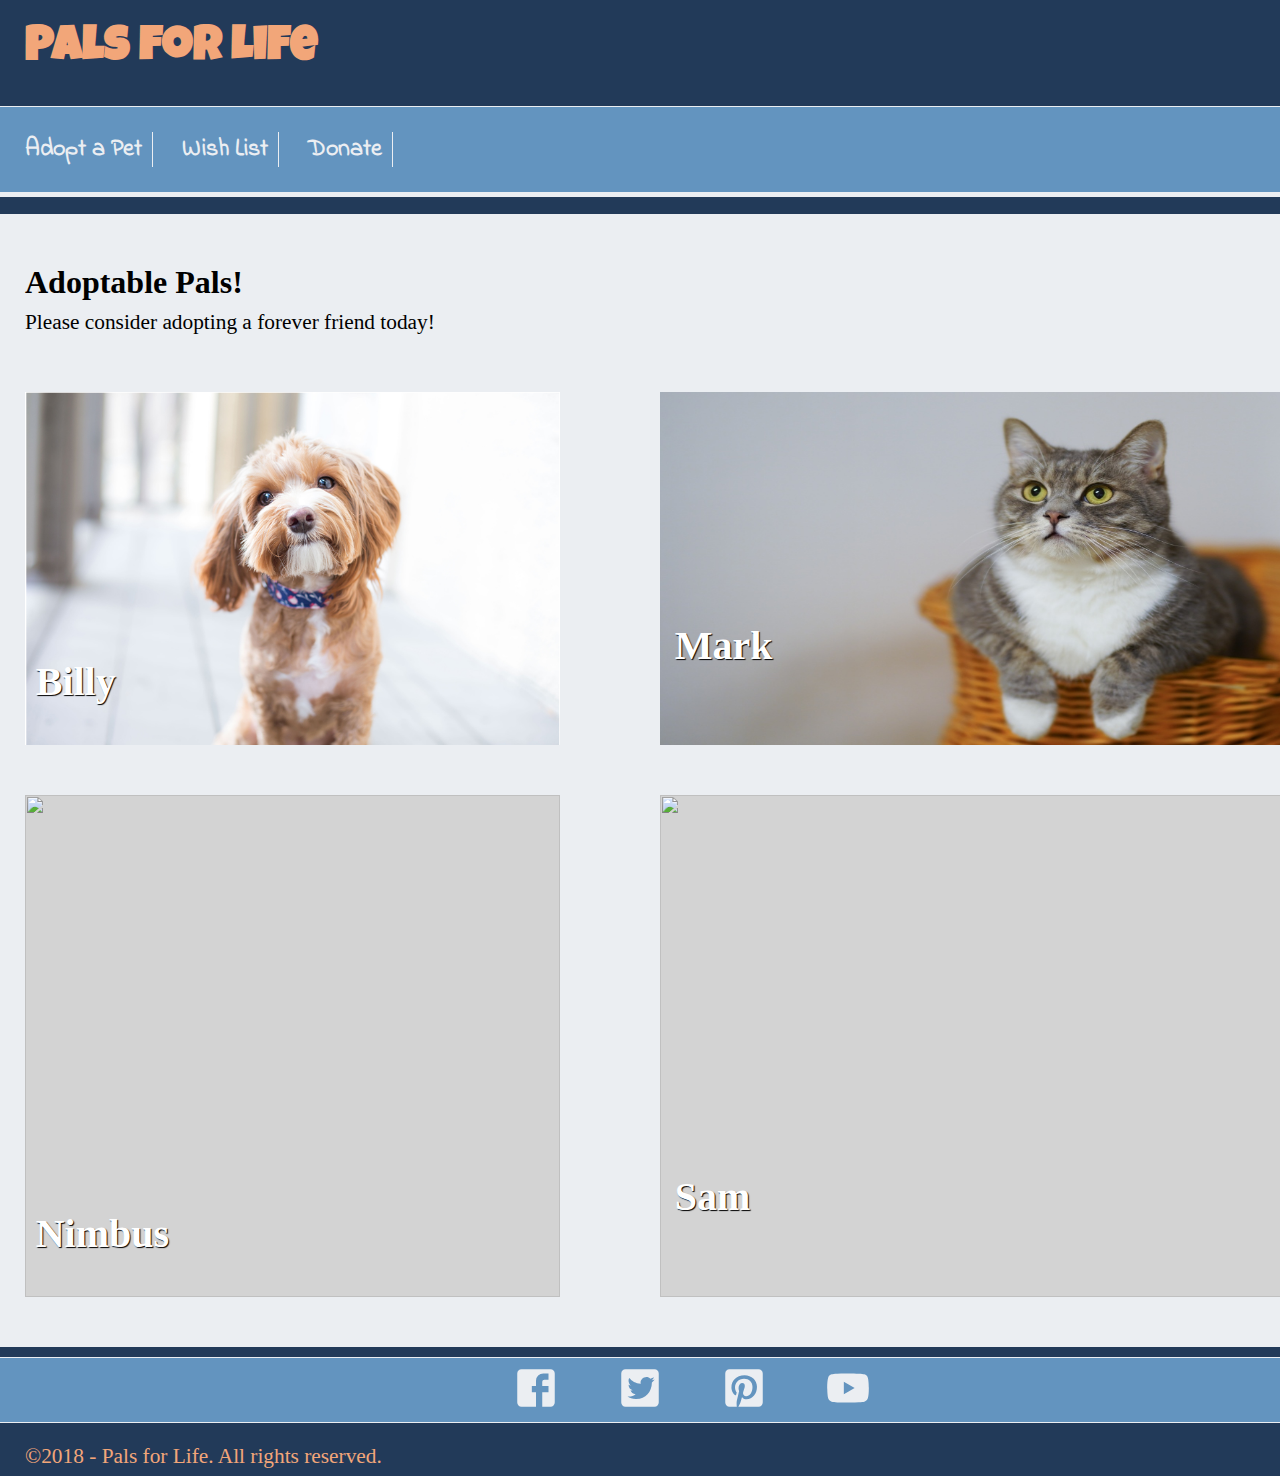
==== adopt.html @ 080e578d "Update adopt.html" ====
<!doctype html>
<html>
<head>
<meta charset="utf-8">
<meta http-equiv="X-UA-Compatible" content="IE=edge">
<meta name="viewport" content="width=device-width, initial-scale=1">
<link rel="stylesheet" href="css/styles.css">
<title>Pals for Life</title>
</head>
<body>
  <div class="wrapper">
    <div class="adoptContainer">
  <header>
    <a href="index.html"><h1> Pals for Life</h1></a>
      <nav>
		   <a href="adopt.html">Adopt a Pet</a>
         <a href="wishlist.html">Wish List</a> 
       <a href="donate.html">Donate</a> 
      </nav>
  </header>
    <div class="adoptableMessage"> 
	<h1>Adoptable Pals!</h1>
	<p>Please consider adopting a forever friend today!</p>
      </div>  
 <div class="petImage1">    
<img src="images/billy.png" alt="" style="width:250; height:360;"/>
   
        <h3>Billy</h3>
      </div>
<div class="petImage2">
<img src="images/mark.jpg" width="250" height="360" alt=""/>
<h3>Mark</h3>
      </div>
     <div class="petImage3">
  <img src="images/nimbus.jpg" width="400" height="400" alt=""/>
<h3>Nimbus</h3>
      </div>
      <div class="petImage4">
    <img src="images/sam.jpg" width="399" height="285" alt=""/> 
	<h3>Sam</h3>
      </div>
     <footer> 
  <div class="socialMedia">
  <a href=" https://www.facebook.com/" target="_blank"><svg style="width:50px;height:50px" viewBox="0 0 24 24">
    <path fill="#EBEEF2" d="M5,3H19A2,2 0 0,1 21,5V19A2,2 0 0,1 19,21H5A2,2 0 0,1 3,19V5A2,2 0 0,1 5,3M18,5H15.5A3.5,3.5 0 0,0 12,8.5V11H10V14H12V21H15V14H18V11H15V9A1,1 0 0,1 16,8H18V5Z" />
</svg></a> 
    <a href=" https://twitter.com" target="_blank"><svg style="width:50px;height:50px" viewBox="0 0 24 24">
    <path fill="#EBEEF2" d="M5,3H19A2,2 0 0,1 21,5V19A2,2 0 0,1 19,21H5A2,2 0 0,1 3,19V5A2,2 0 0,1 5,3M17.71,9.33C18.19,8.93 18.75,8.45 19,7.92C18.59,8.13 18.1,8.26 17.56,8.33C18.06,7.97 18.47,7.5 18.68,6.86C18.16,7.14 17.63,7.38 16.97,7.5C15.42,5.63 11.71,7.15 12.37,9.95C9.76,9.79 8.17,8.61 6.85,7.16C6.1,8.38 6.75,10.23 7.64,10.74C7.18,10.71 6.83,10.57 6.5,10.41C6.54,11.95 7.39,12.69 8.58,13.09C8.22,13.16 7.82,13.18 7.44,13.12C7.81,14.19 8.58,14.86 9.9,15C9,15.76 7.34,16.29 6,16.08C7.15,16.81 8.46,17.39 10.28,17.31C14.69,17.11 17.64,13.95 17.71,9.33Z" />
</svg></a> 
    <a href=" https://www.pinterest.ca/" target="_blank"><svg style="width:50px;height:50px" viewBox="0 0 24 24">
    <path fill="#EBEEF2" d="M5,3H19A2,2 0 0,1 21,5V19A2,2 0 0,1 19,21H9.29C9.69,20.33 10.19,19.38 10.39,18.64L11.05,16.34C11.36,16.95 12.28,17.45 13.22,17.45C16.17,17.45 18.22,14.78 18.22,11.45C18.22,8.28 15.64,5.89 12.3,5.89C8.14,5.89 5.97,8.67 5.97,11.72C5.97,13.14 6.69,14.89 7.91,15.45C8.08,15.56 8.19,15.5 8.19,15.34L8.47,14.28C8.5,14.14 8.5,14.06 8.41,14C7.97,13.45 7.69,12.61 7.69,11.78C7.69,9.64 9.3,7.61 12.03,7.61C14.42,7.61 16.08,9.19 16.08,11.5C16.08,14.11 14.75,15.95 13.03,15.95C12.05,15.95 11.39,15.11 11.55,14.17C11.83,13.03 12.39,11.83 12.39,11C12.39,10.22 12,9.61 11.16,9.61C10.22,9.61 9.39,10.61 9.39,11.95C9.39,12.83 9.66,13.39 9.66,13.39L8.55,18.17C8.39,19 8.47,20.25 8.55,21H5A2,2 0 0,1 3,19V5A2,2 0 0,1 5,3Z" />
</svg></a> 
   <a  class="larger" href=" https://www.youtube.com" target="_blank"><svg style="width:50px;height:50px" viewBox="0 0 24 24">
    <path fill="#EBEEF2" d="M10,15L15.19,12L10,9V15M21.56,7.17C21.69,7.64 21.78,8.27 21.84,9.07C21.91,9.87 21.94,10.56 21.94,11.16L22,12C22,14.19 21.84,15.8 21.56,16.83C21.31,17.73 20.73,18.31 19.83,18.56C19.36,18.69 18.5,18.78 17.18,18.84C15.88,18.91 14.69,18.94 13.59,18.94L12,19C7.81,19 5.2,18.84 4.17,18.56C3.27,18.31 2.69,17.73 2.44,16.83C2.31,16.36 2.22,15.73 2.16,14.93C2.09,14.13 2.06,13.44 2.06,12.84L2,12C2,9.81 2.16,8.2 2.44,7.17C2.69,6.27 3.27,5.69 4.17,5.44C4.64,5.31 5.5,5.22 6.82,5.16C8.12,5.09 9.31,5.06 10.41,5.06L12,5C16.19,5 18.8,5.16 19.83,5.44C20.73,5.69 21.31,6.27 21.56,7.17Z" />
</svg></a> 
       </div>
<p>&copy;2018 - <a href="mailto:addemail@gmail.com">Pals for Life</a>. All rights reserved.</p></footer>
     
    </div>		
</body>
</html>
---- css/styles.css ----
@charset "UTF-8";
@import url('https://fonts.googleapis.com/css?family=Indie+Flower|Luckiest+Guy&display=swap');
/*Desktop view ------------------------------------------------------------------*/
/* All pages Desktop Pages - This set of CSS applies to each page, for the CSS specific to each page find the comment for that page -----------------------------------------------------------*/
html *{
	border: 0;
	margin: 0;
}
.wrapper{
  width:100%;
  margin-right:auto;
  margin-left:auto;
  background-color:#ebeef2;
}
img{
  width:100%;
  height:100%;
	background-color: lightgray;
}
header{
	grid-area: header;
  background-color:#223A59;
  padding:25px 0px 10px 0px;
}
header a{
  text-decoration:none;
}
header h1{
  margin-left:25px;
  color:#F2A679;
  padding-bottom:25px;
  font-size:3em;
  font-family:'Luckiest Guy', cursive;
  font-weight:800;
}
nav{
	text-align: left;
	padding: 25px;
  background-color:#6394BF;
  border-top:solid thin #EBEEF2;
  border-bottom:solid thick #EBEEF2;
}

nav a{
	margin-right: 25px;
	padding-right: 10px;
	border-right: thin solid #EBEEF2;
  text-decoration:none;
  color:#EBEEF2;
  font-weight:bold;
  font-size:18pt;
  font-family:'Indie Flower', cursive;
   -webkit-transition: color 1s border-right 1s; /* Safari prior 6.1 */
  transition: color 1s border-right 1s;
}
nav a:hover{
  color:#F2A679;
  border-right: solid thin #F2A679;
}

p{
   font-size: 16pt;
  line-height: 125%;
}
h1, h2, h3{
  margin-bottom: 8px;
}

.socialMedia svg{
 margin-right: 50px;
}
.socialMedia{
  margin-top:10px;
  padding:5px 0px;
  text-align:center;
  margin-bottom: 20px;
  background-color:#6394BF;
  border-top:solid thin #EBEEF2;
  border-bottom:solid thin #EBEEF2;
}

footer{
  grid-area:footer;
  background-color:#223A59;
  padding-top:0px;
  color:#F2A679;
}

footer p{
	margin-top: 15px;
  margin-left:25px;
}
footer a{
  color:#F2A679;
  text-decoration:none;
}
footer a:hover{
  color:#ebeef2;
}
/*Index CSS for Desktop View--------------------------------------------------------*/
.indexContainer{
  display:grid;
  grid-gap:25px;
  grid-template-areas:
    'header header'
    'text1 image1'
    'image2 image3'
    'text2 text3'
    'footer footer';
  overflow:hidden;
  align-content:center;
  justify-content:center;
  }
.giftMessage{
  grid-area:text1;
  Margin-left:25px;
}
.familyPet{
  grid-area:image1;
  margin:0px 25px;
}
.adoptImage{
  grid-area:image2;
  margin-left:25px;
}
.adoptPet{
  grid-area:text2;
  margin-left:25px;
}
.wishList{
  grid-area:text3;
  margin-right:25px;
}
.wishImage{
  grid-area:image3;
  margin-right:25px;
}
.giftMessage p{
  line-height:150%;
}
/*Adopt Page CSS Desktop View ----------------------------------*/
.adoptContainer{
  display:grid;
  grid-gap:50px;
  grid-template-areas:
    'header header'
    'text1 text1'
    'image1 image2'
    'image3 image4'
    'footer footer';
  overflow:hidden;
}
.adoptableMessage{
  grid-area:text1;
  padding:0px 25px;
}
.petImage1{
  grid-area:image1;
  padding:0px 25px;
}
.petImage2{
  grid-area:image2;
  padding:0px 25px;
}
.petImage3{
  grid-area:image3;
  padding:0px 25px;
}
.petImage4{
  grid-area:image4;
  padding:0px 25px;
}
.adoptContainer h3{
  font-size:2.5em;
  margin: -17% 0% 0% 2%;
  color:white;
  text-shadow:1px 1px 1px black;
}
/*Wish List Page Desktop View -------------------*/
.wishContainer{
  display:grid;
  grid-gap:25px;
  grid-template-areas:
  'header header'
  'text image'
'lists lists'
'footer footer';
overflow:hidden;
justify-content:center;
  align-content:center;
}
.wishMessage{
  grid-area:text;
  margin:0px 25px 0px 25px;
}
.donateImage{
  grid-area:image;
  clip-path: inset(70px 0px 10px 0px);
  margin-top:-20%;
  margin-right:25px;
}
.lists{
  display:grid;
  grid-area:lists;
  grid-template-columns: .15fr .35fr .35fr .15fr;
  grid-gap:20px;
}
.list1{
 grid-column: 2;
  line-height:150%;
}
.list2{
  grid-column:3;
  line-height:150%;
}
.wishMessage p{
  line-height:150%;
  }
/*Donate Page Desktop View CSS -------------------------------*/
.donateContainer{
  display:grid;
  grid-gap:25px;
  grid-template-areas:
    'header header'
    'text image'
    'form form'
    'footer footer';
  overflow:hidden;
  justify-content:center;
  align-content:center;
}
.donations{
  grid-area:text;
  margin-left:25px;
}
.familyDog{
  grid-area:image;
  top-margin:-150px;
  margin-right:25px;
  clip-path: inset(150px 0px 0px 0px);
}
.donateForm{
  grid-area:form;
  margin-left:25px;
  margin-right:25px;
}
#form1{
  display:grid;
  grid-template-areas:
    'amount type name'
    'address address address'
    'address2 address2 address2'
    'email email email'
    'payment payment payment'
    'buttons buttons buttons';
  line-height:200%;
  font-size:14pt;
}
.amount{
  grid-area:amount;
  margin-right:50px;
}
.type{
  grid-area:type;
}
.name{
  grid-area:name;
}
.email{
  grid-area:email;
}
.address{
  grid-area:address;
}
.address2{
  grid-area:address2;
}
.payment{
  grid-area:payment;
}
.buttons{
  grid-area:buttons;
  text-align:right;
}
#textfield, #textfield2, #textfield3, #textfield6{
  width:100%;
    height:30px;
  margin-bottom:25px;
  margin-right:25px;
}
#email{
  width:100%;
  height:30px;
  margin-right:25px;
  margin-bottom:25px;
}
#textfield4{
  width:10%;
  height:30px;
  margin-right:25px;
  margin-bottom:25px;
}
#textfield5{
  width:27%;
  height:30px;
  margin-right:25px;
  margin-bottom:25px;
}
#textfield7{
  width:30%;
  height:30px;
  margin-right:25px;
  margin-bottom:25px;
}
#textfield8{
  width:30%;
  height:30px;
  margin-right:25px;
  margin-bottom:25px;
}
#submit{
  width:150px;
  height:50px;
  background-color:#6394BF;
  color:#EBEEF2;
  border-radius:5px;
  border: solid thin #4a83b5;
  margin-left:25px;
}
#submit:hover{
  background-color:#F2A679;
  border: solid thin #ef925d;
}
#reset{
  width:150px;
  height:30px;
  background-color:#223A59;
  color:#EBEEF2;
  border-radius:5px;
  border: solid thin #152437;
}
#reset:hover{
  background-color:#6394BF;
  border: solid thin #4a83b5;
}
/*Tablets View ---------------------------------------------------------------------*/
/* Medium devices (landscape tablets, 768px and less) */
@media screen and (max-width: 768px){
  /*Index CSS Tablet View ----------------------*/
  
/*Adopt Page CSS Tablet View ----------------------*/
  .adoptContainer h3{
    margin-top:-23%;
  }
  /*Wish List page Tablet View -------------*/
  .donateImage{
    clip-path: inset(60px 0px 10px 0px);
  }
  /*Donate Page Tablet View CSS -----------------*/
  #form1{
    display:grid;
    grid-template-areas:
      'amount type'
      'name name'
      'address address'
      'address2 address2'
      'email email'
      'payment payment'
      'buttons buttons';
  }
}
/* Mobile View (phones, 600px and down) ---------------------------------------------- */
@media screen and (max-width: 600px){
  /*All pages CSS Mobile View ----------------------*/
  hi, h2, h3,{
    margin-bottom:5px;
  }
  .socialMedia svg{
    margin-right:20px;
  }
  nav a{
    margin-right:10px;
    padding-right:5px;
    font-size:11pt;
  }
 
  /*Index Page Mobile View ---------------------------*/
  .indexContainer{
    display:grid;
    grid-template-areas:
      'header'
      'text1'
      'image1'
      'image2'
      'text2'
      'image3'
      'text3'
      'footer';
  }
  .familyPet{
    display:none;
  }
  .giftMessage{
    margin: 0px 15px;
  }
  .giftMessage p{
    line-height:130%;
  }
  .adoptImage{
    width:100%;
    margin:0px;
  }
  .adoptPet{
    margin: 0px 15px;
  }
  .wishImage{
    width:100%;
    margin:0px;
  }
  .wishList{
    margin:0px 15px;
  }
  .header h1{
    margin:0px;
    text-align:center;
  }
/*Adopt Page CSS Mobile View --------------------------*/
  .adoptContainer{
    display:grid;
    grid-template-areas:
      'header'
      'text1'
      'image1'
      'image2'
      'image3'
      'image4'
      'footer';
    grid-gap:25px;
  }
  .adoptContainer h3{
   margin:-25% 0% 0% 5%;
    text-align:center;
  }
  .petImage1 {
    padding:0px;
  }
  .petImage2{
    padding:0px;
  }
  .petImage3{
    padding:0px;
  }
  .petImage4{
    padding:0px;
  }
  /*Wish List Page Mobile View CSS ---------------------*/
  .wishContainer{
    display:grid;
    grid-template-areas:
      'header'
      'text'
      'lists'
      'lists'
      'footer';
    }
  .wishMessage{
    margin:0px 15px 0px 15px;
  }
  .donateImage{
    display:none;
  }
  .lists{
    display:grid;
    grid-template-columns:1fr;
    grid-template-rows: .25fr .25fr;
  }
  .list1{
    grid-area: 1/1;
  }
  .list2{
    grid-area: 2/1;
  }
  /*Donate Page Mobile View -----------------------*/
  .donateContainer{
    display:grid;
    grid-template-areas:
      'header'
      'text'
      'form'
      'footer';
  }
  .familyDog{
    display:none;
  }
  .donations{
   margin-right:15px;
    margin-left:15px;
  }
  #form1{
    display:grid;
    grid-template-areas:
      'amount'
      'type'
      'name'
      'address'
      'address2'
      'email'
      'payment'
      'buttons';
  }
  #textfield4, #textfield5, #textfield7{
    width:100%;
  }
  #email{
    width:100%;
  }
  .buttons{
    text-align:center;
  }
  }
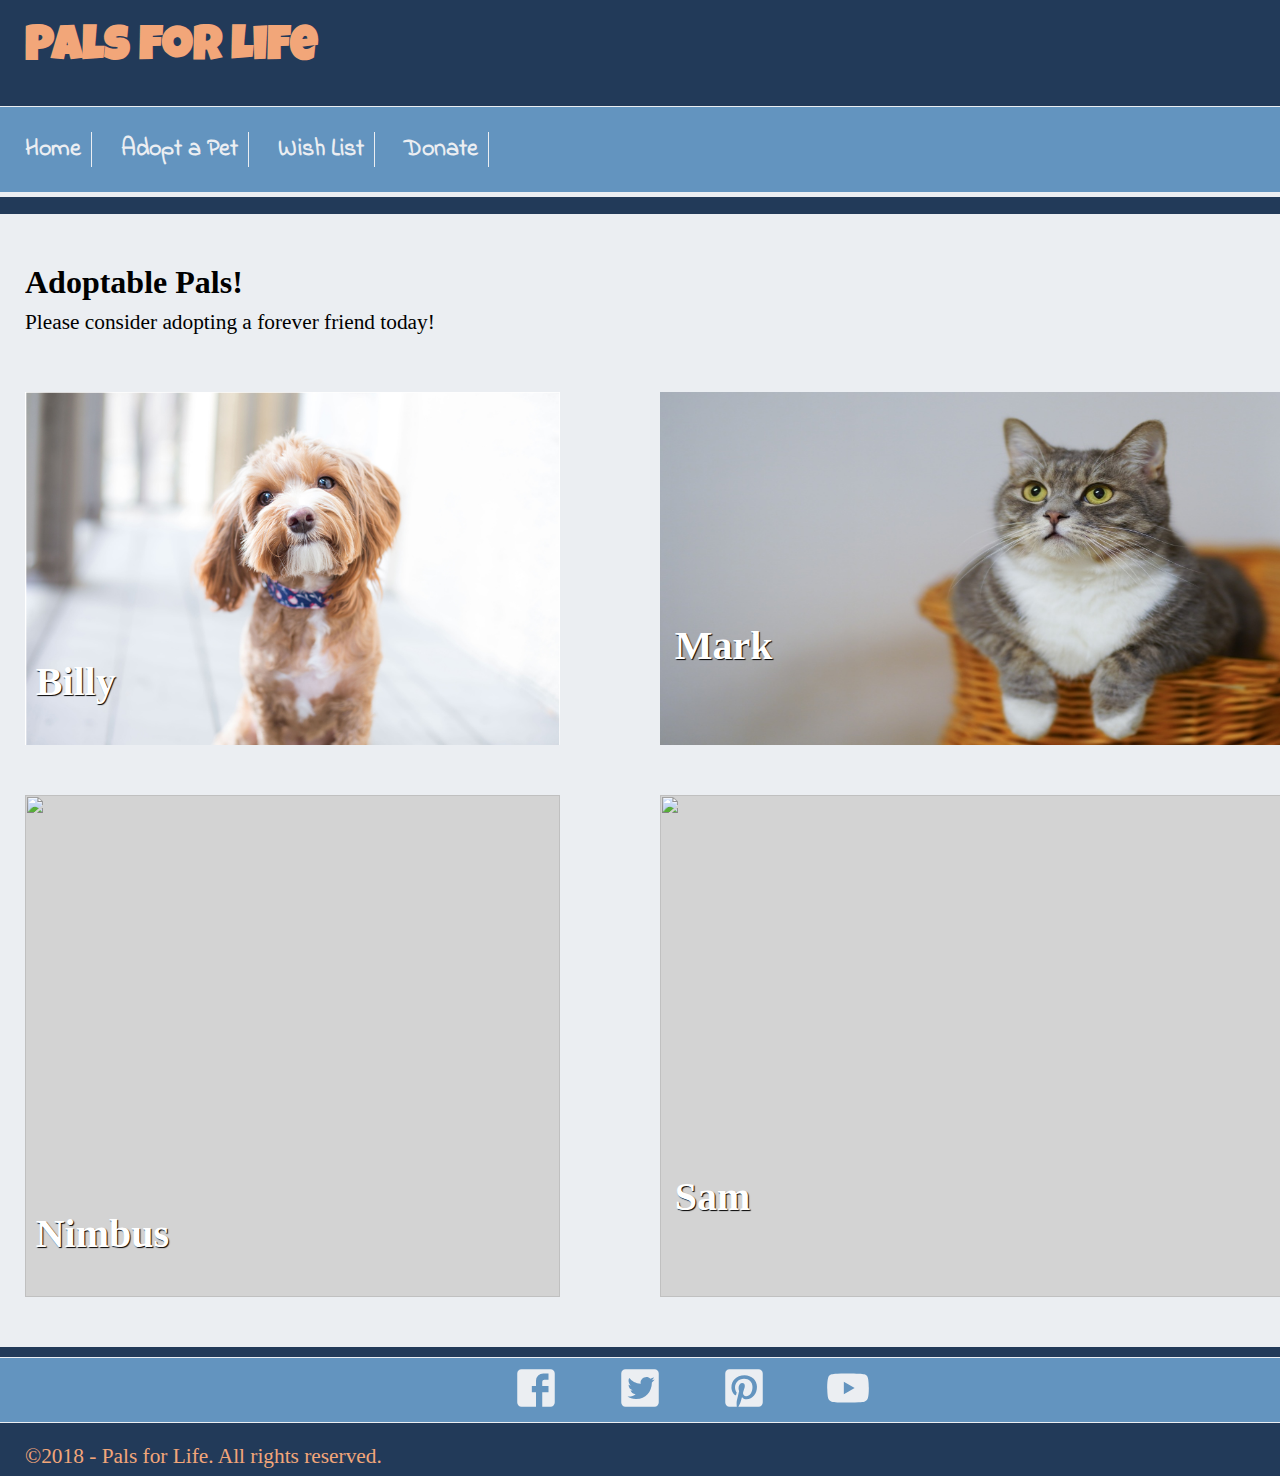
==== commit 46797887: "Update adopt.html" ====
--- a/adopt.html
+++ b/adopt.html
@@ -13,6 +13,7 @@
   <header>
     <a href="index.html"><h1> Pals for Life</h1></a>
       <nav>
+	      <a href="index.html">Home</a>
 		   <a href="adopt.html">Adopt a Pet</a>
          <a href="wishlist.html">Wish List</a> 
        <a href="donate.html">Donate</a> 
@@ -23,12 +24,12 @@
 	<p>Please consider adopting a forever friend today!</p>
       </div>  
  <div class="petImage1">    
-<img src="images/billy.png" alt="" style="width:250; height:360;"/>
+<img src="images/billy.png"  width="250" height="360" alt="Billy the Dog"/>
    
         <h3>Billy</h3>
       </div>
 <div class="petImage2">
-<img src="images/mark.jpg" width="250" height="360" alt=""/>
+<img src="images/mark.jpg" width="250" height="360" alt="Mark the Cat"/>
 <h3>Mark</h3>
       </div>
      <div class="petImage3">
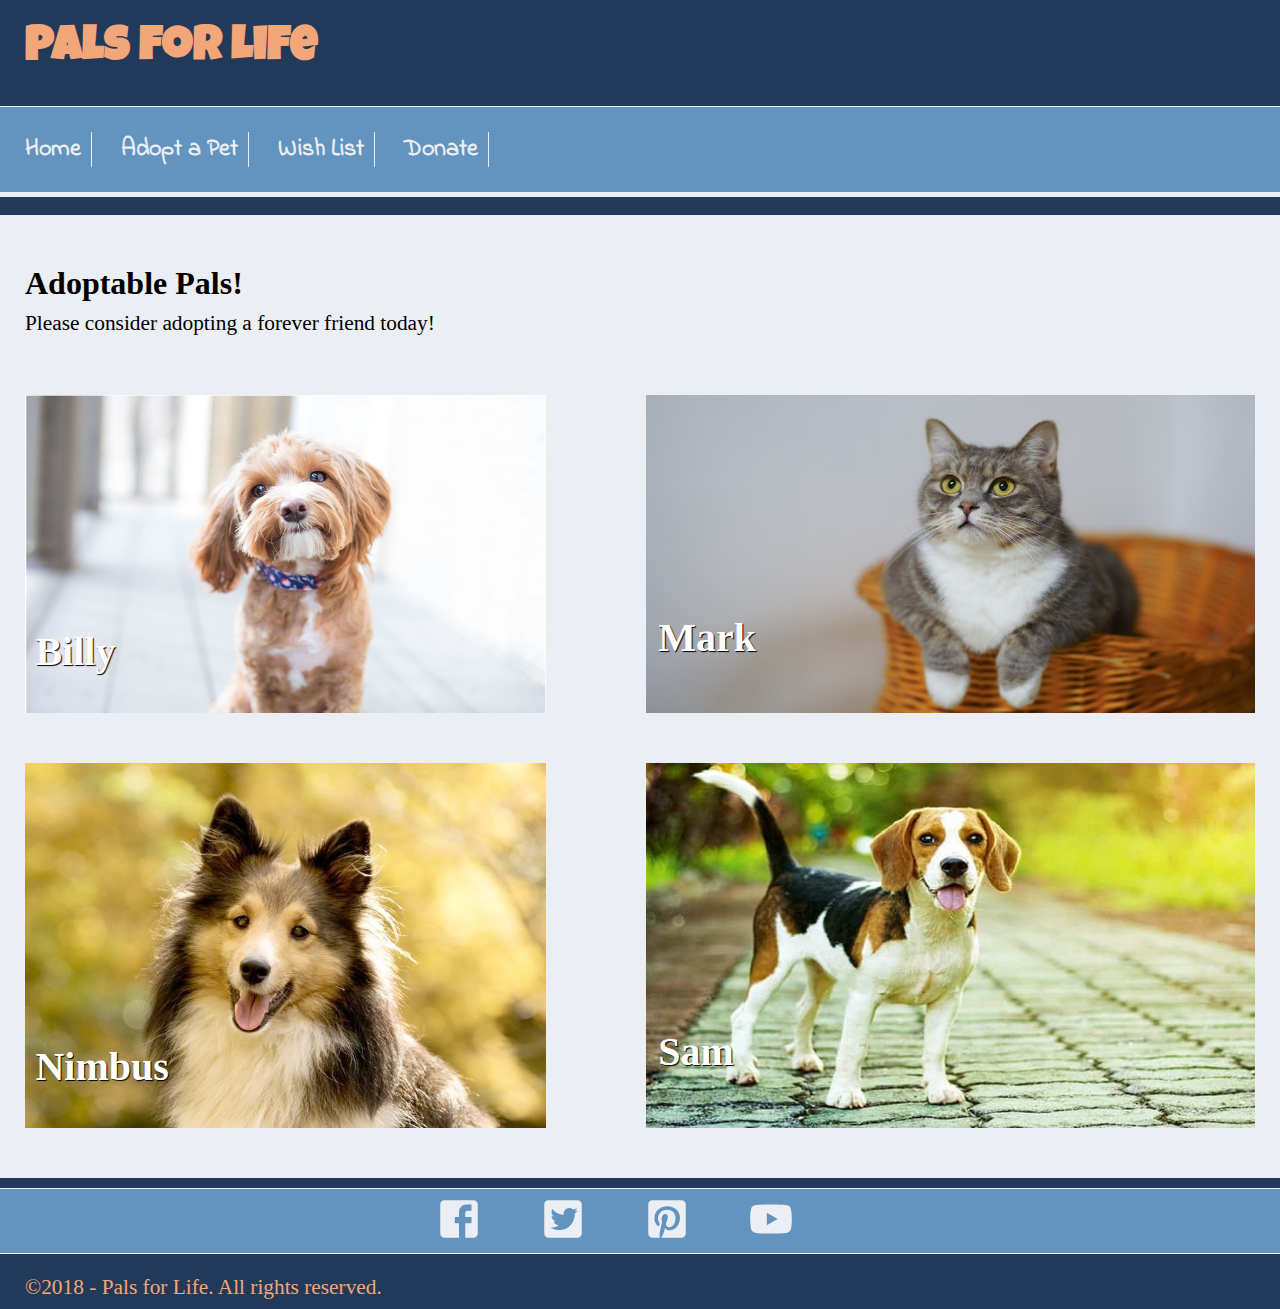
==== commit 2acb38f9: "Update adopt.html" ====
--- a/adopt.html
+++ b/adopt.html
@@ -33,11 +33,11 @@
 <h3>Mark</h3>
       </div>
      <div class="petImage3">
-  <img src="images/nimbus.jpg" width="400" height="400" alt=""/>
+  <img src="images/nimbus.jpg" width="250" height="360" alt="Nimbus the Dog"/>
 <h3>Nimbus</h3>
       </div>
       <div class="petImage4">
-    <img src="images/sam.jpg" width="399" height="285" alt=""/> 
+    <img src="images/sam.jpg" width="250" height="360" alt="Sam the Dog"/> 
 	<h3>Sam</h3>
       </div>
      <footer> 
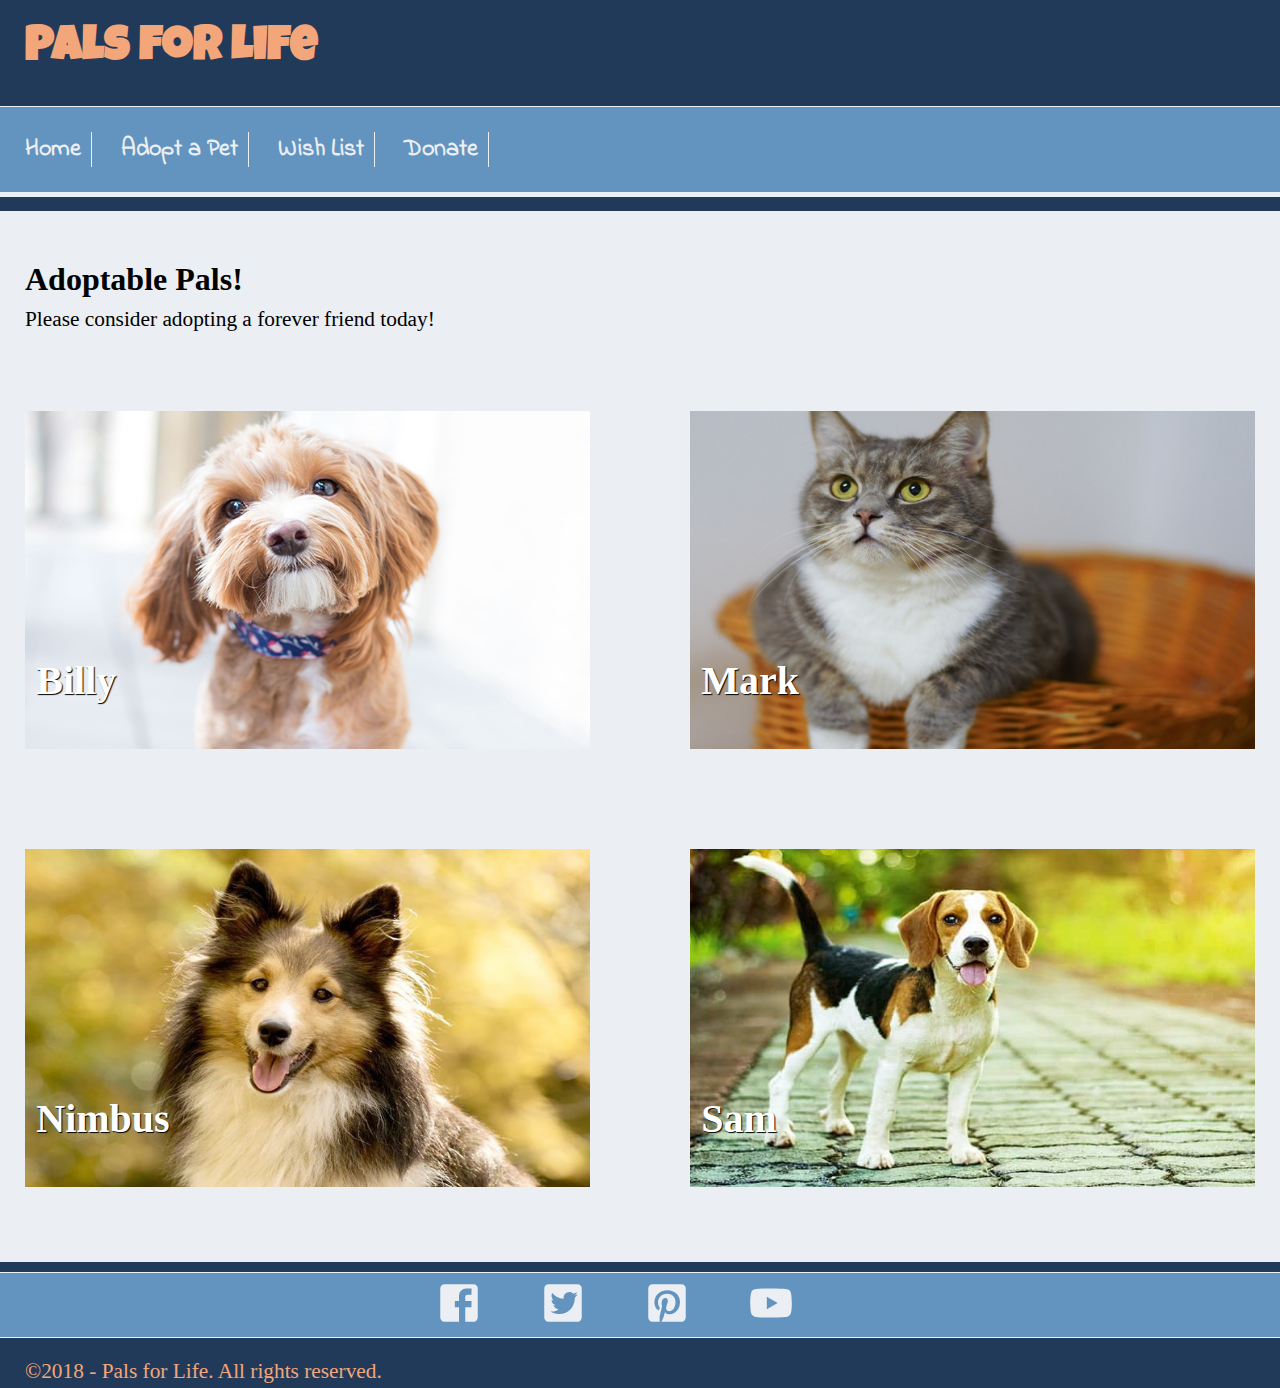
==== commit 230eaa8a: "Update adopt.html" ====
--- a/adopt.html
+++ b/adopt.html
@@ -24,20 +24,20 @@
 	<p>Please consider adopting a forever friend today!</p>
       </div>  
  <div class="petImage1">    
-<img src="images/billy.png"  width="250" height="360" alt="Billy the Dog"/>
+<img src="images/billy.jpg"  alt="Billy the Dog"/>
    
         <h3>Billy</h3>
       </div>
 <div class="petImage2">
-<img src="images/mark.jpg" width="250" height="360" alt="Mark the Cat"/>
+<img src="images/mark.jpg" alt="Mark the Cat"/>
 <h3>Mark</h3>
       </div>
      <div class="petImage3">
-  <img src="images/nimbus.jpg" width="250" height="360" alt="Nimbus the Dog"/>
+  <img src="images/nimbus.jpg"  alt="Nimbus the Dog"/>
 <h3>Nimbus</h3>
       </div>
       <div class="petImage4">
-    <img src="images/sam.jpg" width="250" height="360" alt="Sam the Dog"/> 
+    <img src="images/sam.jpg"  alt="Sam the Dog"/> 
 	<h3>Sam</h3>
       </div>
      <footer> 
--- a/css/styles.css
+++ b/css/styles.css
@@ -156,19 +156,19 @@
 }
 .petImage1{
   grid-area:image1;
-  padding:0px 25px;
+  padding:25px 25px;
 }
 .petImage2{
   grid-area:image2;
-  padding:0px 25px;
+  padding:25px 25px;
 }
 .petImage3{
   grid-area:image3;
-  padding:0px 25px;
+  padding:25px 25px;
 }
 .petImage4{
   grid-area:image4;
-  padding:0px 25px;
+  padding:25px 25px;
 }
 .adoptContainer h3{
   font-size:2.5em;
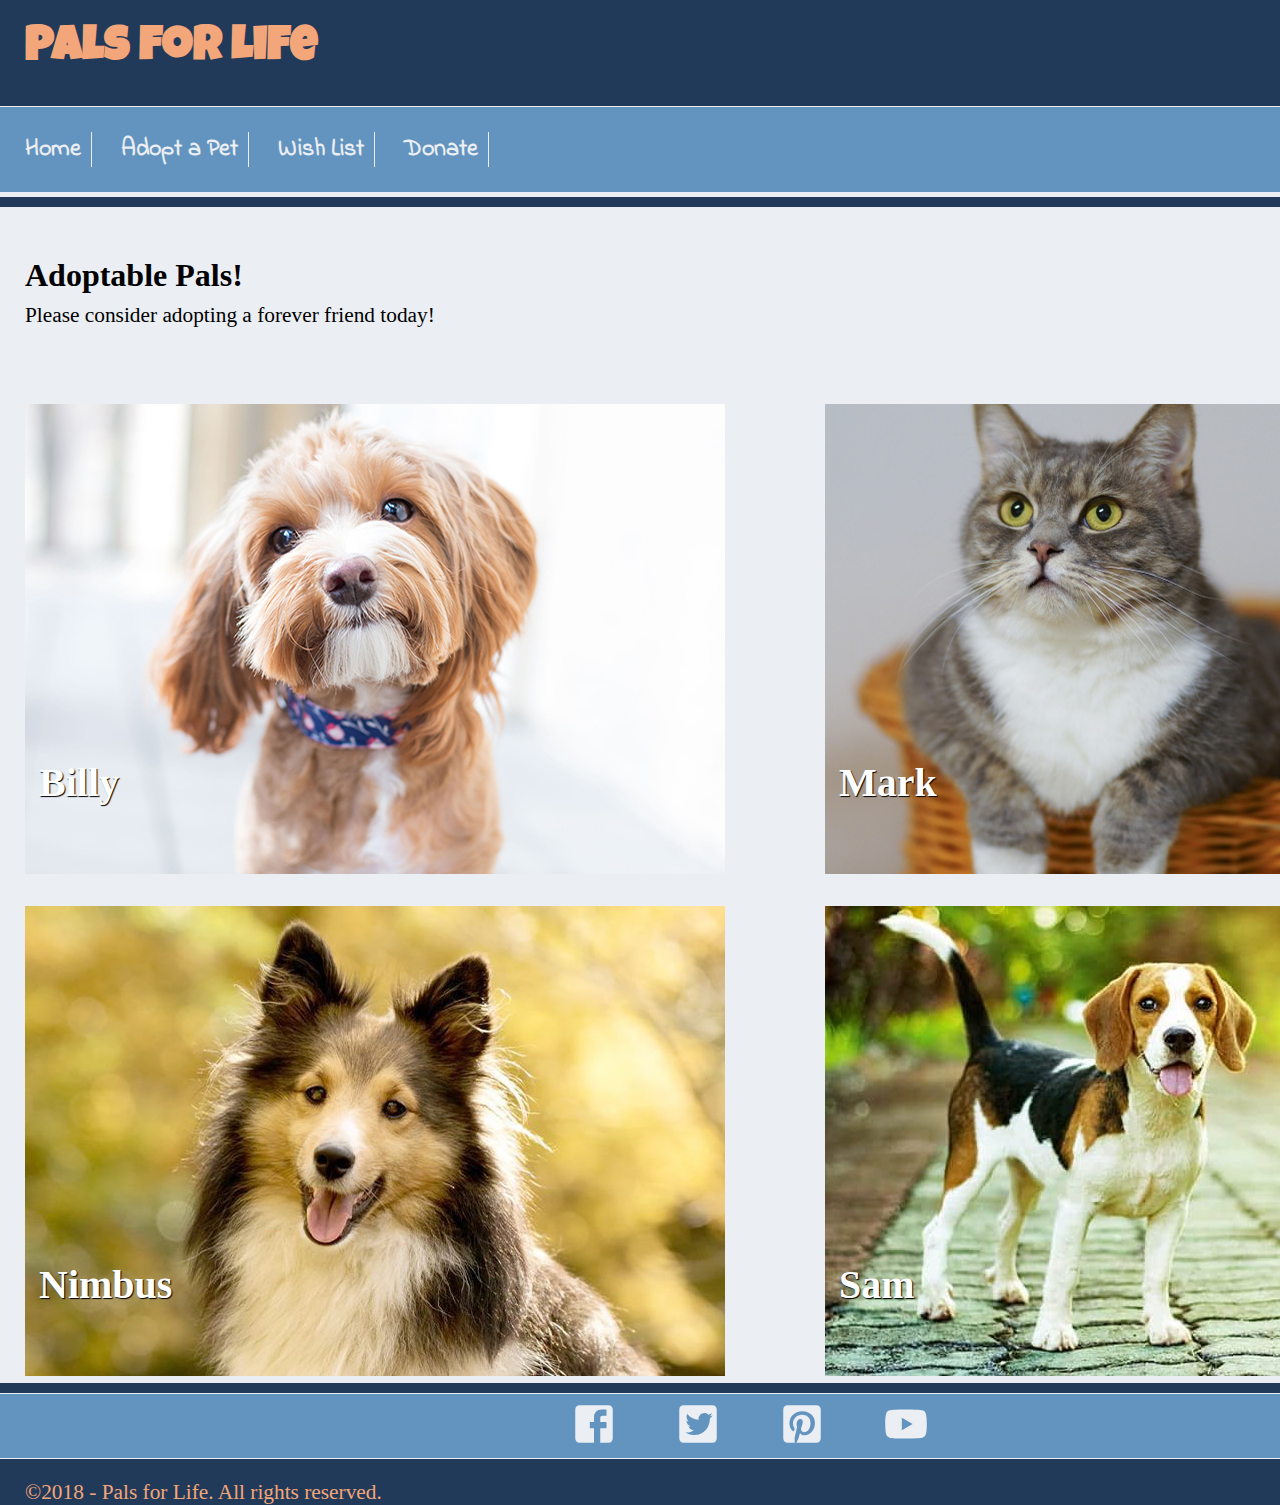
==== commit e5b207bf: "Update adopt.html" ====
--- a/adopt.html
+++ b/adopt.html
@@ -24,7 +24,7 @@
 	<p>Please consider adopting a forever friend today!</p>
       </div>  
  <div class="petImage1">    
-<img src="images/billy.jpg"  alt="Billy the Dog"/>
+<img src="images/billy.jpg"  alt="Billy the Dog" class="responsive"/>
    
         <h3>Billy</h3>
       </div>
--- a/css/styles.css
+++ b/css/styles.css
@@ -13,8 +13,8 @@
   background-color:#ebeef2;
 }
 img{
-  width:100%;
-  height:100%;
+  width:auto;
+  height:auto;
 	background-color: lightgray;
 }
 header{
@@ -186,8 +186,7 @@
 'lists lists'
 'footer footer';
 overflow:hidden;
-justify-content:center;
-  align-content:center;
+
 }
 .wishMessage{
   grid-area:text;
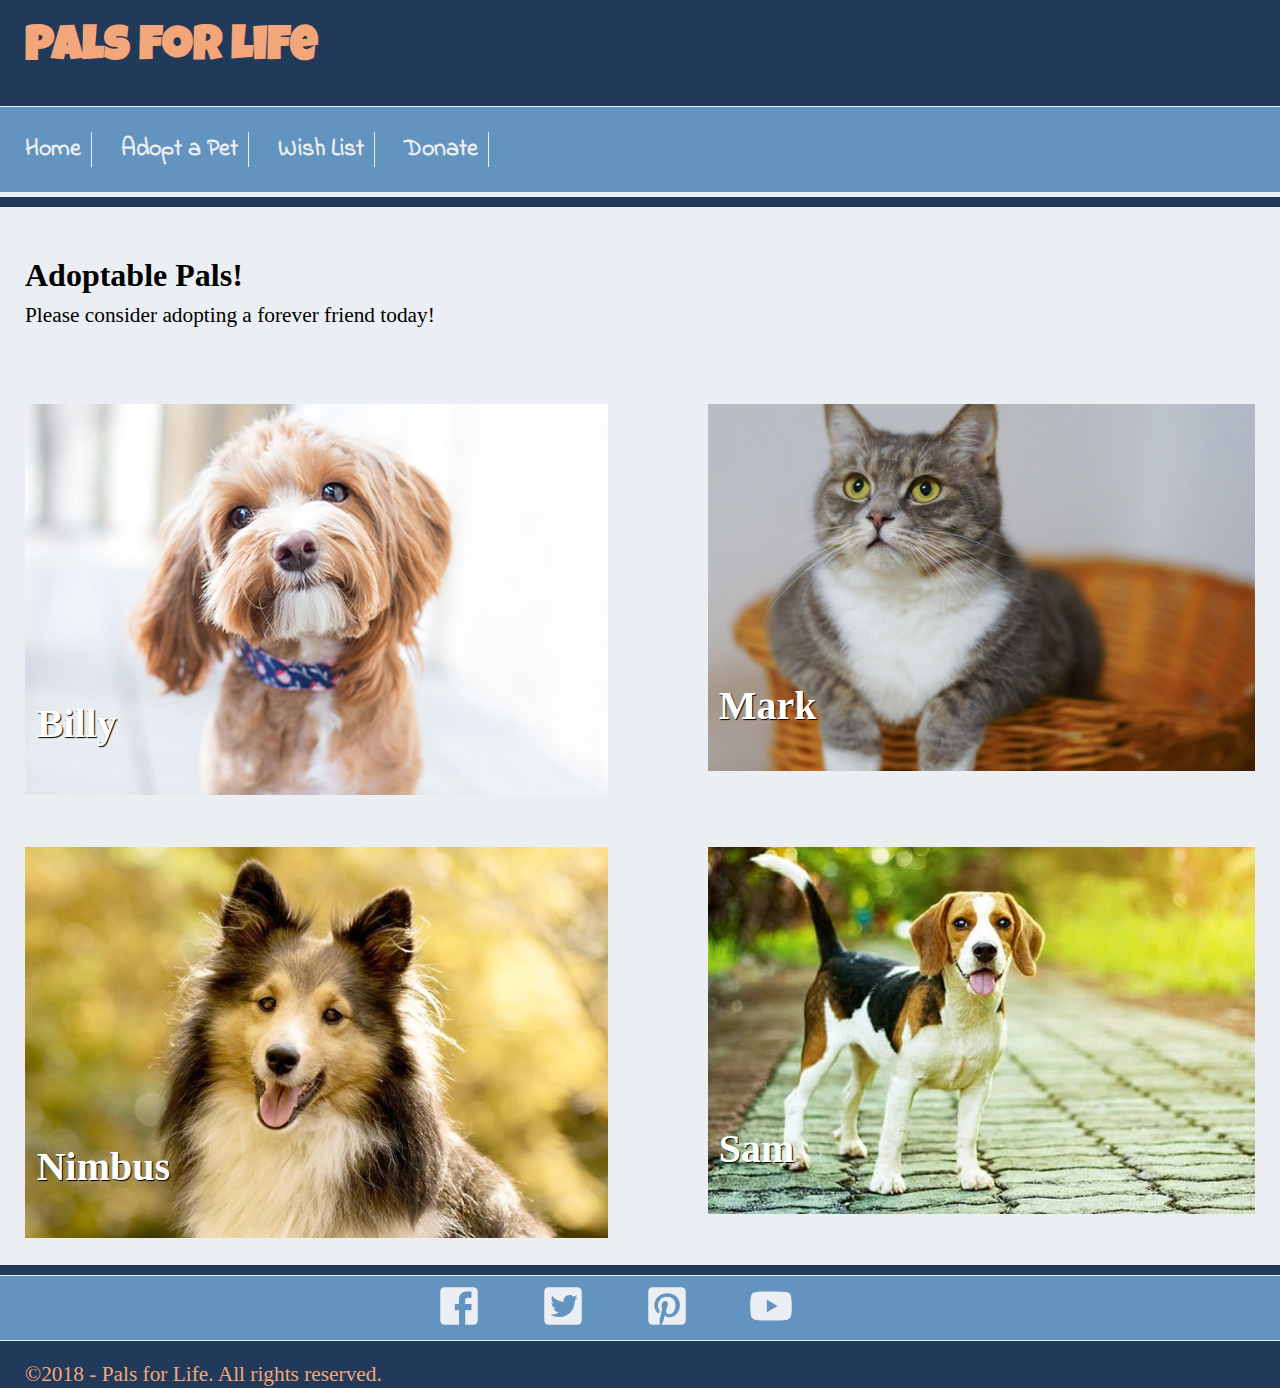
==== commit 06e45414: "Update adopt.html" ====
--- a/adopt.html
+++ b/adopt.html
@@ -4,6 +4,12 @@
 <meta charset="utf-8">
 <meta http-equiv="X-UA-Compatible" content="IE=edge">
 <meta name="viewport" content="width=device-width, initial-scale=1">
+<style>
+.responsive {
+  width: 100%;
+  height: auto;
+}
+</style>
 <link rel="stylesheet" href="css/styles.css">
 <title>Pals for Life</title>
 </head>
@@ -29,15 +35,15 @@
         <h3>Billy</h3>
       </div>
 <div class="petImage2">
-<img src="images/mark.jpg" alt="Mark the Cat"/>
+<img src="images/mark.jpg" alt="Mark the Cat" class="responsive"/>
 <h3>Mark</h3>
       </div>
      <div class="petImage3">
-  <img src="images/nimbus.jpg"  alt="Nimbus the Dog"/>
+  <img src="images/nimbus.jpg"  alt="Nimbus the Dog" class="responsive"/>
 <h3>Nimbus</h3>
       </div>
       <div class="petImage4">
-    <img src="images/sam.jpg"  alt="Sam the Dog"/> 
+    <img src="images/sam.jpg"  alt="Sam the Dog" class="responsive"/> 
 	<h3>Sam</h3>
       </div>
      <footer> 
--- a/css/styles.css
+++ b/css/styles.css
@@ -12,9 +12,8 @@
   margin-left:auto;
   background-color:#ebeef2;
 }
-img{
-  width:auto;
-  height:auto;
+img{ width: 100%;
+  height: auto;
 	background-color: lightgray;
 }
 header{
@@ -84,6 +83,7 @@
   background-color:#223A59;
   padding-top:0px;
   color:#F2A679;
+	width: 100%
 }
 
 footer p{
@@ -161,6 +161,7 @@
 .petImage2{
   grid-area:image2;
   padding:25px 25px;
+	
 }
 .petImage3{
   grid-area:image3;
